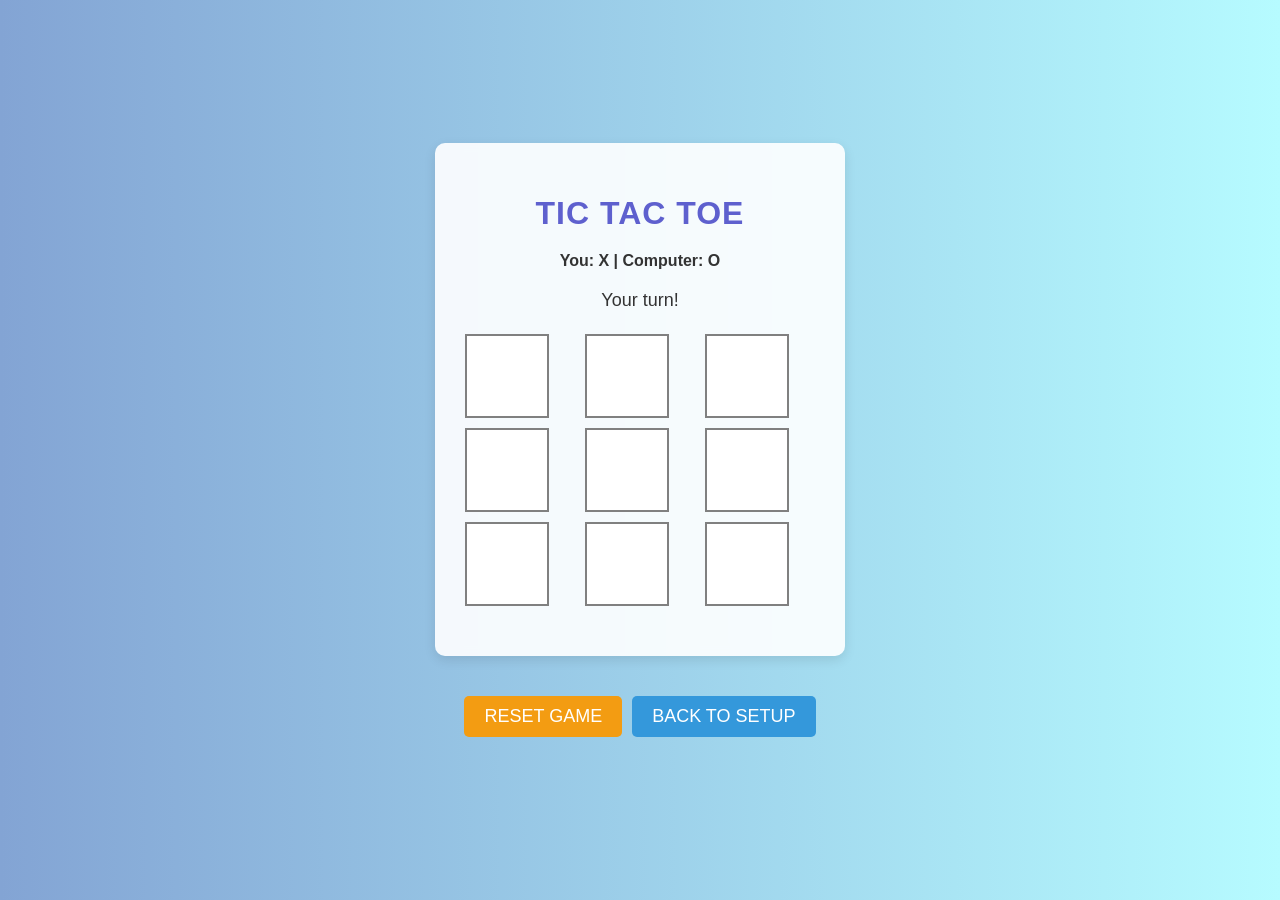
==== tic_tac_toe.html @ 5da4a69b "Add files via upload" ====
<!DOCTYPE html>
<html lang="en">
<head>
    <meta charset="UTF-8">
    <meta name="viewport" content="width=device-width, initial-scale=1.0">
    <title>Tic Tac Toe Game</title>
    <link href="https://fonts.googleapis.com/css2?family=Anton&display=swap" rel="stylesheet">
    <style>
      body {
     font-family: 'Anton SC', sans-serif;
    margin: 0;
    background: linear-gradient(to right, #83a4d4, #b6fbff);
    padding: 0;
    display: flex;
    justify-content: center;
    align-items: center;
    min-height: 100vh;
    /* background-color: #f0f2f5; Fallback color */
    /* background-image: url(""); */
    background-size: cover;
    background-position: center;
    background-attachment: fixed;
    background-blend-mode: overlay;
    color: #333;
    flex-direction: column;
}
        
        .game-container {
            background-color: rgba(255, 255, 255, 0.9);
        
            border-radius: 10px;
            box-shadow: 0 4px 12px rgba(0, 0, 0, 0.1);
            padding: 30px;
            width: 350px;
            max-width: 90%;
            text-align: center;
            margin-bottom: 20px;
            backdrop-filter: blur(5px);
        }
        
        .game-header {
            margin-bottom: 20px;
            font-size: 20px;
            font-weight: bold;  
                                 
           
        }
        .game-header h1{

            color: #5e60ce;
    font-size: 2.0rem;               /* Sets a large font size */
   /* Purple-blue color */
    margin-bottom: 20px;  
    letter-spacing: 1px; 
    
    font-weight: 900;           /* Space below the title */
    /* font-family: 'Anton SC', sans-serif;  Uses the Anton SC font */
    font-family: Impact, Haettenschweiler, 'Arial Narrow Bold', sans-serif;
    text-transform: uppercase;       /* Forces all letters to uppercase */
              /* Makes the text bold */
}
        
        .game-info {
            margin: 10px 0;
            font-size: 16px;
        }
        
        .board {
            display: grid;
            grid-template-columns: repeat(3, 1fr);
            grid-gap: 10px;
            margin: 20px auto;
        }
        
        .cell {
            width: 80px;
            height: 80px;
            background-color: #fff;
            border: 2px solid grey;
            display: flex;
            justify-content: center;
            align-items: center;
            font-size: 36px;
            font-weight: bold;
            cursor: pointer;
            transition: all 0.2s;
        }
        
        .cell:hover {
            background-color: #f8f9fa;
        }
        
        .cell.x {
            color: #e74c3c;
        }
        
        .cell.o {
            color: #3498db;
        }
        
        .status {
            margin: 15px 0;
            font-size: 18px;
            font-weight: 500;
            min-height: 24px;
        }
        
        .action-buttons {
            display: flex;
            gap: 10px;
            margin-top: 20px;
            justify-content: center;
            color: #5e60ce;
    font-size: 2.0rem;             
   /* Purple-blue color */
    margin-bottom: 20px;  
    letter-spacing: 1px; 
    
    font-weight: 900;           /* Space below the title */
    /* font-family: 'Bebas Neue', sans-serif;
     */font-family: Impact, Haettenschweiler, 'Arial Narrow Bold', sans-serif;
letter-spacing: -0.5px; /* Uses the Anton SC font */
    text-transform: uppercase;
        }
        
        .back-btn, .reset-btn {
            color: white;
            border: none;
            padding: 10px 20px;
            border-radius: 5px;
            font-size: 18px;
            font-family: Impact, Haettenschweiler, 'Arial Narrow Bold', sans-serif;
            /* font-family: 'Bebas Neue', sans-serif; */
/* letter-spacing: -0.5px; */
            cursor: pointer;
            /* font-weight: 900; */
            transition: background-color 0.2s;
        }
        
        .back-btn {
            background-color: #3498db;
        }
        
        .back-btn:hover {
            background-color: #e74c3c;
        }
        
        .reset-btn {
            background-color: #f39c12;
        }
        
        .reset-btn:hover {
            background-color: #e67e22;
        }
    </style>
</head>
<body>
    <div class="game-container">
        <div class="game-header">
            <h1>TIC TAC TOE</h1>
            <div class="game-info" id="difficulty-info"></div>
            <div class="game-info">
                You: <span id="player-symbol" class="x">X</span> | 
                Computer: <span id="computer-symbol" class="o">O</span>
            </div>
        </div>
        
        <div class="status" id="status">Your turn!</div>
        
        <div class="board" id="board">
            <div class="cell" data-index="0"></div>
            <div class="cell" data-index="1"></div>
            <div class="cell" data-index="2"></div>
            <div class="cell" data-index="3"></div>
            <div class="cell" data-index="4"></div>
            <div class="cell" data-index="5"></div>
            <div class="cell" data-index="6"></div>
            <div class="cell" data-index="7"></div>
            <div class="cell" data-index="8"></div>
        </div>
    </div>
    
    <div class="action-buttons">
        <button class="reset-btn" id="reset-btn">RESET GAME</button>
        <button class="back-btn" id="back-btn">BACK TO SETUP</button>
    </div>

    <script>
        // Game state
        let currentPlayer = 'X';
        let gameState = ['', '', '', '', '', '', '', '', ''];
        let gameActive = true;
        let playerSymbol = 'X';
        let computerSymbol = 'O';
        let difficulty = 'medium';
        let computerFirst = false;
        
        // DOM elements
        const board = document.getElementById('board');
        const cells = document.querySelectorAll('.cell');
        const statusDisplay = document.getElementById('status');
        const playerSymbolDisplay = document.getElementById('player-symbol');
        const computerSymbolDisplay = document.getElementById('computer-symbol');
        const difficultyDisplay = document.getElementById('difficulty-info');
        const backBtn = document.getElementById('back-btn');
        const resetBtn = document.getElementById('reset-btn');
        
        // Load game settings from setup page
        function loadGameSettings() {
            const settings = JSON.parse(localStorage.getItem('gameSettings'));
            if (settings) {
                difficulty = settings.difficulty;
                playerSymbol = settings.symbol;
                computerSymbol = playerSymbol === 'X' ? 'O' : 'X';
                computerFirst = settings.firstPlayer === 'computer';
                
                // Set background
                if (settings.background) {
                    if (settings.background.startsWith('url')) {
                        document.body.style.backgroundImage = settings.background;
                    } else if (settings.background.startsWith('#')) {
                        document.body.style.background = settings.background;
                        document.body.style.backgroundImage = 'none';
                    } else {
                        document.body.style.background = '#f0f2f5';
                        document.body.style.backgroundImage = 'none';
                    }
                }
                
                // Update UI
                playerSymbolDisplay.textContent = playerSymbol;
                computerSymbolDisplay.textContent = computerSymbol;
                playerSymbolDisplay.className = playerSymbol === 'X' ? 'x' : 'o';
                computerSymbolDisplay.className = computerSymbol === 'X' ? 'x' : 'o';
                
                difficultyDisplay.textContent = `Difficulty: ${capitalizeFirstLetter(difficulty)}`;
            }
        }
        
        // Initialize game
        function initializeGame() {
            gameState = ['', '', '', '', '', '', '', '', ''];
            gameActive = true;
            currentPlayer = 'X';
            
            // Clear board
            cells.forEach(cell => {
                cell.textContent = '';
                cell.className = 'cell';
            });
            
            // Set initial status
            statusDisplay.textContent = computerFirst ? 'Computer is thinking...' : 'Your turn!';
            statusDisplay.className = 'status';
            
            // If computer goes first, make its move
            if (computerFirst) {
                setTimeout(() => {
                    makeComputerMove();
                }, 500);
            }
        }
        
        // Handle cell clicks
        function handleCellClick(e) {
            const index = e.target.getAttribute('data-index');
            
            // Only proceed if the cell is empty and it's the player's turn
            if (gameState[index] === '' && gameActive && currentPlayer === playerSymbol) {
                makeMove(index, playerSymbol);
                
                if (checkWin()) {
                    statusDisplay.textContent = 'You win! 🎉';
                    statusDisplay.className = 'status win';
                    gameActive = false;
                    return;
                } else if (checkDraw()) {
                    statusDisplay.textContent = 'Game ended in a draw! 🤝';
                    statusDisplay.className = 'status draw';
                    gameActive = false;
                    return;
                }
                
                // Switch to computer's turn
                currentPlayer = computerSymbol;
                statusDisplay.textContent = 'Computer is thinking...';
                statusDisplay.className = 'status';
                
                setTimeout(() => {
                    makeComputerMove();
                    
                    if (checkWin()) {
                        statusDisplay.textContent = 'Computer wins! 😢';
                        statusDisplay.className = 'status lose';
                        gameActive = false;
                        return;
                    } else if (checkDraw()) {
                        statusDisplay.textContent = 'Game ended in a draw! 🤝';
                        statusDisplay.className = 'status draw';
                        gameActive = false;
                        return;
                    }
                    
                    // Switch back to player's turn
                    currentPlayer = playerSymbol;
                    statusDisplay.textContent = 'Your turn!';
                    statusDisplay.className = 'status';
                }, 500);
            }
        }
        
        // Make a move
        function makeMove(index, symbol) {
            gameState[index] = symbol;
            cells[index].textContent = symbol;
            cells[index].classList.add(symbol === 'X' ? 'x' : 'o');
        }
        
        // Computer makes a move
        function makeComputerMove() {
            if (!gameActive) return;
            
            let move;
            
            switch(difficulty) {
                case 'easy':
                    move = getRandomMove();
                    break;
                case 'medium':
                    move = getMediumMove();
                    break;
                case 'hard':
                    move = getHardMove();
                    break;
                default:
                    move = getRandomMove();
            }
            
            makeMove(move, computerSymbol);
        }
        
        // Easy AI - random move
        function getRandomMove() {
            const emptyCells = gameState.reduce((acc, cell, index) => {
                if (cell === '') acc.push(index);
                return acc;
            }, []);
            
            return emptyCells[Math.floor(Math.random() * emptyCells.length)];
        }
        
        // Medium AI - tries to win or block
        function getMediumMove() {
            // Check for winning move
            for (let i = 0; i < 9; i++) {
                if (gameState[i] === '') {
                    const tempState = [...gameState];
                    tempState[i] = computerSymbol;
                    if (checkWinForBoard(tempState, computerSymbol)) {
                        return i;
                    }
                }
            }
            
            // Check for blocking move
            for (let i = 0; i < 9; i++) {
                if (gameState[i] === '') {
                    const tempState = [...gameState];
                    tempState[i] = playerSymbol;
                    if (checkWinForBoard(tempState, playerSymbol)) {
                        return i;
                    }
                }
            }
            
            // Otherwise random
            return getRandomMove();
        }
        
        // Hard AI (placeholder)
        function getHardMove() {
            return getMediumMove(); // Replace with smarter AI
        }
        
        // Check for win
        function checkWin() {
            return checkWinForBoard(gameState, currentPlayer);
        }
        
        // Check for win on any board state
        function checkWinForBoard(board, player) {
            const winPatterns = [
                [0, 1, 2], [3, 4, 5], [6, 7, 8], // rows
                [0, 3, 6], [1, 4, 7], [2, 5, 8], // columns
                [0, 4, 8], [2, 4, 6]             // diagonals
            ];
            
            return winPatterns.some(pattern => {
                return pattern.every(index => board[index] === player);
            });
        }
        
        // Check for draw
        function checkDraw() {
            return !gameState.includes('') && !checkWin();
        }
        
        // Helper function
        function capitalizeFirstLetter(string) {
            return string.charAt(0).toUpperCase() + string.slice(1);
        }
        
        // Event listeners
        cells.forEach(cell => {
            cell.addEventListener('click', handleCellClick);
        });
        
        backBtn.addEventListener('click', () => {
            window.location.href = 'game1.html';
        });
        
        resetBtn.addEventListener('click', () => {
            initializeGame();
        });
        
        // Initialize the game when page loads
        loadGameSettings();
        initializeGame();
    </script>
</body>
</html>
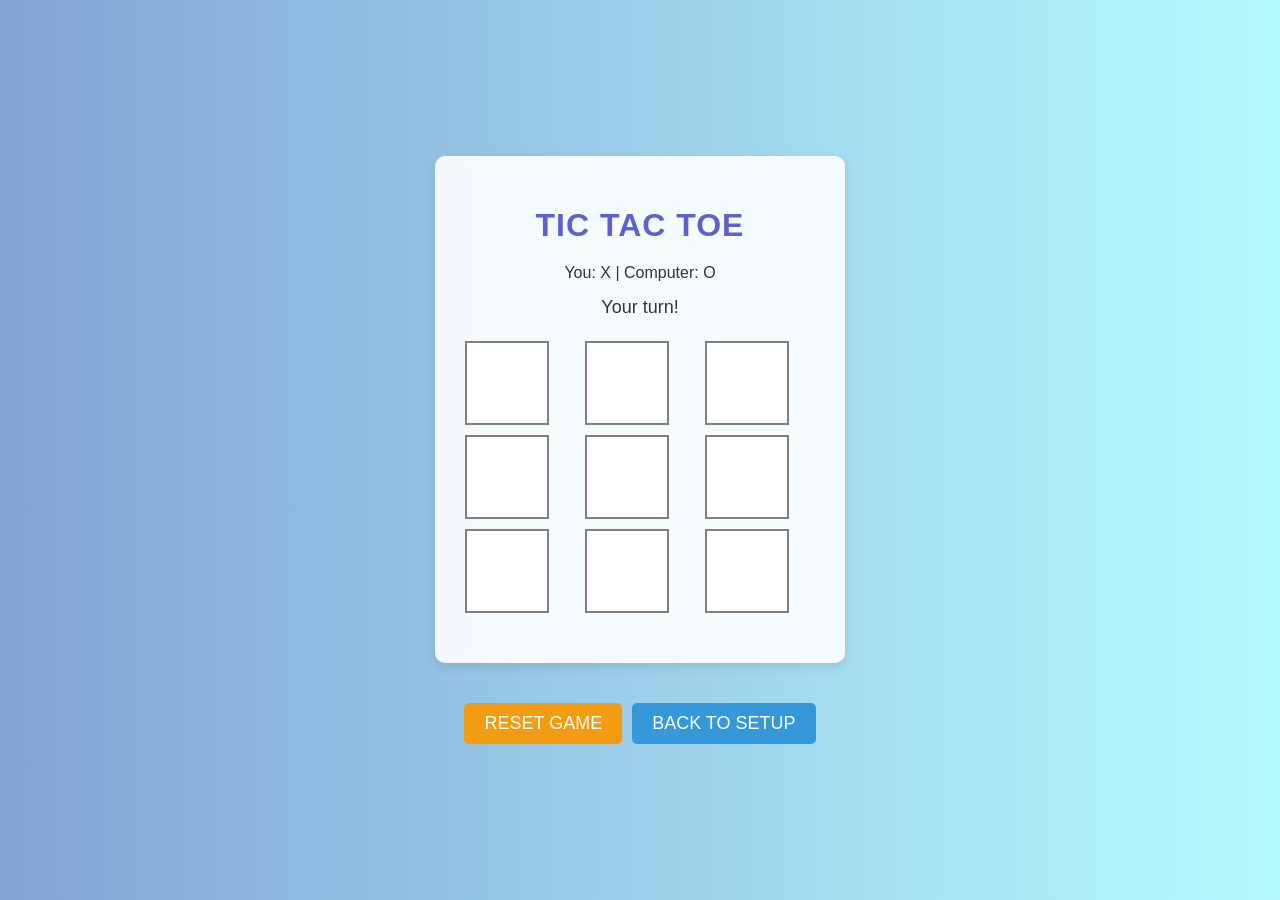
==== commit 726775b0: "Update tic_tac_toe.html" ====
--- a/tic_tac_toe.html
+++ b/tic_tac_toe.html
@@ -1,431 +1,266 @@
+<!-- Complete HTML, CSS, and JS code for Tic Tac Toe Game with error fixed -->
 <!DOCTYPE html>
 <html lang="en">
 <head>
-    <meta charset="UTF-8">
-    <meta name="viewport" content="width=device-width, initial-scale=1.0">
-    <title>Tic Tac Toe Game</title>
-    <link href="https://fonts.googleapis.com/css2?family=Anton&display=swap" rel="stylesheet">
-    <style>
-      body {
-     font-family: 'Anton SC', sans-serif;
-    margin: 0;
-    background: linear-gradient(to right, #83a4d4, #b6fbff);
-    padding: 0;
-    display: flex;
-    justify-content: center;
-    align-items: center;
-    min-height: 100vh;
-    /* background-color: #f0f2f5; Fallback color */
-    /* background-image: url(""); */
-    background-size: cover;
-    background-position: center;
-    background-attachment: fixed;
-    background-blend-mode: overlay;
-    color: #333;
-    flex-direction: column;
-}
-        
-        .game-container {
-            background-color: rgba(255, 255, 255, 0.9);
-        
-            border-radius: 10px;
-            box-shadow: 0 4px 12px rgba(0, 0, 0, 0.1);
-            padding: 30px;
-            width: 350px;
-            max-width: 90%;
-            text-align: center;
-            margin-bottom: 20px;
-            backdrop-filter: blur(5px);
-        }
-        
-        .game-header {
-            margin-bottom: 20px;
-            font-size: 20px;
-            font-weight: bold;  
-                                 
-           
-        }
-        .game-header h1{
-
-            color: #5e60ce;
-    font-size: 2.0rem;               /* Sets a large font size */
-   /* Purple-blue color */
-    margin-bottom: 20px;  
-    letter-spacing: 1px; 
-    
-    font-weight: 900;           /* Space below the title */
-    /* font-family: 'Anton SC', sans-serif;  Uses the Anton SC font */
-    font-family: Impact, Haettenschweiler, 'Arial Narrow Bold', sans-serif;
-    text-transform: uppercase;       /* Forces all letters to uppercase */
-              /* Makes the text bold */
-}
-        
-        .game-info {
-            margin: 10px 0;
-            font-size: 16px;
-        }
-        
-        .board {
-            display: grid;
-            grid-template-columns: repeat(3, 1fr);
-            grid-gap: 10px;
-            margin: 20px auto;
-        }
-        
-        .cell {
-            width: 80px;
-            height: 80px;
-            background-color: #fff;
-            border: 2px solid grey;
-            display: flex;
-            justify-content: center;
-            align-items: center;
-            font-size: 36px;
-            font-weight: bold;
-            cursor: pointer;
-            transition: all 0.2s;
-        }
-        
-        .cell:hover {
-            background-color: #f8f9fa;
-        }
-        
-        .cell.x {
-            color: #e74c3c;
-        }
-        
-        .cell.o {
-            color: #3498db;
-        }
-        
-        .status {
-            margin: 15px 0;
-            font-size: 18px;
-            font-weight: 500;
-            min-height: 24px;
-        }
-        
-        .action-buttons {
-            display: flex;
-            gap: 10px;
-            margin-top: 20px;
-            justify-content: center;
-            color: #5e60ce;
-    font-size: 2.0rem;             
-   /* Purple-blue color */
-    margin-bottom: 20px;  
-    letter-spacing: 1px; 
-    
-    font-weight: 900;           /* Space below the title */
-    /* font-family: 'Bebas Neue', sans-serif;
-     */font-family: Impact, Haettenschweiler, 'Arial Narrow Bold', sans-serif;
-letter-spacing: -0.5px; /* Uses the Anton SC font */
-    text-transform: uppercase;
-        }
-        
-        .back-btn, .reset-btn {
-            color: white;
-            border: none;
-            padding: 10px 20px;
-            border-radius: 5px;
-            font-size: 18px;
-            font-family: Impact, Haettenschweiler, 'Arial Narrow Bold', sans-serif;
-            /* font-family: 'Bebas Neue', sans-serif; */
-/* letter-spacing: -0.5px; */
-            cursor: pointer;
-            /* font-weight: 900; */
-            transition: background-color 0.2s;
-        }
-        
-        .back-btn {
-            background-color: #3498db;
-        }
-        
-        .back-btn:hover {
-            background-color: #e74c3c;
-        }
-        
-        .reset-btn {
-            background-color: #f39c12;
-        }
-        
-        .reset-btn:hover {
-            background-color: #e67e22;
-        }
-    </style>
+  <meta charset="UTF-8">
+  <meta name="viewport" content="width=device-width, initial-scale=1.0">
+  <title>Tic Tac Toe Game</title>
+  <link href="https://fonts.googleapis.com/css2?family=Anton&display=swap" rel="stylesheet">
+  <style>
+    body {
+      font-family: 'Anton SC', sans-serif;
+      margin: 0;
+      background: linear-gradient(to right, #83a4d4, #b6fbff);
+      padding: 0;
+      display: flex;
+      justify-content: center;
+      align-items: center;
+      min-height: 100vh;
+      background-size: cover;
+      background-position: center;
+      background-attachment: fixed;
+      background-blend-mode: overlay;
+      color: #333;
+      flex-direction: column;
+    }
+    .game-container {
+      background-color: rgba(255, 255, 255, 0.9);
+      border-radius: 10px;
+      box-shadow: 0 4px 12px rgba(0, 0, 0, 0.1);
+      padding: 30px;
+      width: 350px;
+      max-width: 90%;
+      text-align: center;
+      margin-bottom: 20px;
+      backdrop-filter: blur(5px);
+    }
+    .game-header h1 {
+      color: #5e60ce;
+      font-size: 2rem;
+      margin-bottom: 20px;
+      letter-spacing: 1px;
+      font-weight: 900;
+      font-family: Impact, Haettenschweiler, 'Arial Narrow Bold', sans-serif;
+      text-transform: uppercase;
+    }
+    .game-info {
+      margin: 10px 0;
+      font-size: 16px;
+    }
+    .board {
+      display: grid;
+      grid-template-columns: repeat(3, 1fr);
+      grid-gap: 10px;
+      margin: 20px auto;
+    }
+    .cell {
+      width: 80px;
+      height: 80px;
+      background-color: #fff;
+      border: 2px solid grey;
+      display: flex;
+      justify-content: center;
+      align-items: center;
+      font-size: 36px;
+      font-weight: bold;
+      cursor: pointer;
+      transition: all 0.2s;
+    }
+    .cell:hover { background-color: #f8f9fa; }
+    .cell.x { color: #e74c3c; }
+    .cell.o { color: #3498db; }
+    .status {
+      margin: 15px 0;
+      font-size: 18px;
+      font-weight: 500;
+      min-height: 24px;
+    }
+    .action-buttons {
+      display: flex;
+      gap: 10px;
+      margin-top: 20px;
+      justify-content: center;
+    }
+    .back-btn, .reset-btn {
+      color: white;
+      border: none;
+      padding: 10px 20px;
+      border-radius: 5px;
+      font-size: 18px;
+      font-family: Impact, Haettenschweiler, 'Arial Narrow Bold', sans-serif;
+      cursor: pointer;
+      transition: background-color 0.2s;
+    }
+    .back-btn { background-color: #3498db; }
+    .back-btn:hover { background-color: #e74c3c; }
+    .reset-btn { background-color: #f39c12; }
+    .reset-btn:hover { background-color: #e67e22; }
+  </style>
 </head>
 <body>
-    <div class="game-container">
-        <div class="game-header">
-            <h1>TIC TAC TOE</h1>
-            <div class="game-info" id="difficulty-info"></div>
-            <div class="game-info">
-                You: <span id="player-symbol" class="x">X</span> | 
-                Computer: <span id="computer-symbol" class="o">O</span>
-            </div>
-        </div>
-        
-        <div class="status" id="status">Your turn!</div>
-        
-        <div class="board" id="board">
-            <div class="cell" data-index="0"></div>
-            <div class="cell" data-index="1"></div>
-            <div class="cell" data-index="2"></div>
-            <div class="cell" data-index="3"></div>
-            <div class="cell" data-index="4"></div>
-            <div class="cell" data-index="5"></div>
-            <div class="cell" data-index="6"></div>
-            <div class="cell" data-index="7"></div>
-            <div class="cell" data-index="8"></div>
-        </div>
+  <div class="game-container">
+    <div class="game-header">
+      <h1>TIC TAC TOE</h1>
+      <div class="game-info" id="difficulty-info"></div>
+      <div class="game-info">
+        You: <span id="player-symbol" class="x">X</span> |
+        Computer: <span id="computer-symbol" class="o">O</span>
+      </div>
     </div>
-    
-    <div class="action-buttons">
-        <button class="reset-btn" id="reset-btn">RESET GAME</button>
-        <button class="back-btn" id="back-btn">BACK TO SETUP</button>
+    <div class="status" id="status">Your turn!</div>
+    <div class="board" id="board">
+      <div class="cell" data-index="0"></div>
+      <div class="cell" data-index="1"></div>
+      <div class="cell" data-index="2"></div>
+      <div class="cell" data-index="3"></div>
+      <div class="cell" data-index="4"></div>
+      <div class="cell" data-index="5"></div>
+      <div class="cell" data-index="6"></div>
+      <div class="cell" data-index="7"></div>
+      <div class="cell" data-index="8"></div>
     </div>
-
-    <script>
-        // Game state
-        let currentPlayer = 'X';
-        let gameState = ['', '', '', '', '', '', '', '', ''];
-        let gameActive = true;
-        let playerSymbol = 'X';
-        let computerSymbol = 'O';
-        let difficulty = 'medium';
-        let computerFirst = false;
-        
-        // DOM elements
-        const board = document.getElementById('board');
-        const cells = document.querySelectorAll('.cell');
-        const statusDisplay = document.getElementById('status');
-        const playerSymbolDisplay = document.getElementById('player-symbol');
-        const computerSymbolDisplay = document.getElementById('computer-symbol');
-        const difficultyDisplay = document.getElementById('difficulty-info');
-        const backBtn = document.getElementById('back-btn');
-        const resetBtn = document.getElementById('reset-btn');
-        
-        // Load game settings from setup page
-        function loadGameSettings() {
-            const settings = JSON.parse(localStorage.getItem('gameSettings'));
-            if (settings) {
-                difficulty = settings.difficulty;
-                playerSymbol = settings.symbol;
-                computerSymbol = playerSymbol === 'X' ? 'O' : 'X';
-                computerFirst = settings.firstPlayer === 'computer';
-                
-                // Set background
-                if (settings.background) {
-                    if (settings.background.startsWith('url')) {
-                        document.body.style.backgroundImage = settings.background;
-                    } else if (settings.background.startsWith('#')) {
-                        document.body.style.background = settings.background;
-                        document.body.style.backgroundImage = 'none';
-                    } else {
-                        document.body.style.background = '#f0f2f5';
-                        document.body.style.backgroundImage = 'none';
-                    }
-                }
-                
-                // Update UI
-                playerSymbolDisplay.textContent = playerSymbol;
-                computerSymbolDisplay.textContent = computerSymbol;
-                playerSymbolDisplay.className = playerSymbol === 'X' ? 'x' : 'o';
-                computerSymbolDisplay.className = computerSymbol === 'X' ? 'x' : 'o';
-                
-                difficultyDisplay.textContent = `Difficulty: ${capitalizeFirstLetter(difficulty)}`;
-            }
+  </div>
+  <div class="action-buttons">
+    <button class="reset-btn" id="reset-btn">RESET GAME</button>
+    <button class="back-btn" id="back-btn">BACK TO SETUP</button>
+  </div>
+  <script>
+    let currentPlayer = 'X';
+    let gameState = Array(9).fill('');
+    let gameActive = true;
+    let playerSymbol = 'X';
+    let computerSymbol = 'O';
+    let difficulty = 'medium';
+    let computerFirst = false;
+
+    const board = document.getElementById('board');
+    const cells = document.querySelectorAll('.cell');
+    const statusDisplay = document.getElementById('status');
+    const playerSymbolDisplay = document.getElementById('player-symbol');
+    const computerSymbolDisplay = document.getElementById('computer-symbol');
+    const difficultyDisplay = document.getElementById('difficulty-info');
+    const backBtn = document.getElementById('back-btn');
+    const resetBtn = document.getElementById('reset-btn');
+
+    function capitalizeFirstLetter(string) {
+      return string.charAt(0).toUpperCase() + string.slice(1);
+    }
+
+    function loadGameSettings() {
+      const settings = JSON.parse(localStorage.getItem('gameSettings'));
+      if (settings) {
+        difficulty = settings.difficulty;
+        playerSymbol = settings.symbol;
+        computerSymbol = playerSymbol === 'X' ? 'O' : 'X';
+        computerFirst = settings.firstPlayer === 'computer';
+
+        if (settings.background) {
+          if (settings.background.startsWith('url')) {
+            document.body.style.backgroundImage = settings.background;
+          } else if (settings.background.startsWith('#')) {
+            document.body.style.background = settings.background;
+            document.body.style.backgroundImage = 'none';
+          } else {
+            document.body.style.background = '#f0f2f5';
+            document.body.style.backgroundImage = 'none';
+          }
         }
-        
-        // Initialize game
-        function initializeGame() {
-            gameState = ['', '', '', '', '', '', '', '', ''];
-            gameActive = true;
-            currentPlayer = 'X';
-            
-            // Clear board
-            cells.forEach(cell => {
-                cell.textContent = '';
-                cell.className = 'cell';
-            });
-            
-            // Set initial status
-            statusDisplay.textContent = computerFirst ? 'Computer is thinking...' : 'Your turn!';
-            statusDisplay.className = 'status';
-            
-            // If computer goes first, make its move
-            if (computerFirst) {
-                setTimeout(() => {
-                    makeComputerMove();
-                }, 500);
-            }
+
+        playerSymbolDisplay.textContent = playerSymbol;
+        computerSymbolDisplay.textContent = computerSymbol;
+        playerSymbolDisplay.className = playerSymbol.toLowerCase();
+        computerSymbolDisplay.className = computerSymbol.toLowerCase();
+        difficultyDisplay.textContent = `Difficulty: ${capitalizeFirstLetter(difficulty)}`;
+      }
+    }
+
+    function initializeGame() {
+      gameState.fill('');
+      gameActive = true;
+      currentPlayer = 'X';
+
+      cells.forEach(cell => {
+        cell.textContent = '';
+        cell.className = 'cell';
+      });
+
+      statusDisplay.textContent = computerFirst ? 'Computer is thinking...' : 'Your turn!';
+
+      if (computerFirst) {
+        setTimeout(makeComputerMove, 500);
+      }
+    }
+
+    function handleCellClick(e) {
+      const index = e.target.getAttribute('data-index');
+      if (gameState[index] || !gameActive || currentPlayer !== playerSymbol) return;
+
+      makeMove(index, playerSymbol);
+      if (checkWin(playerSymbol)) {
+        statusDisplay.textContent = 'You win! 🎉';
+        gameActive = false;
+        return;
+      } else if (checkDraw()) {
+        statusDisplay.textContent = 'Draw! 🤝';
+        gameActive = false;
+        return;
+      }
+
+      currentPlayer = computerSymbol;
+      statusDisplay.textContent = 'Computer is thinking...';
+      setTimeout(() => {
+        makeComputerMove();
+        if (checkWin(computerSymbol)) {
+          statusDisplay.textContent = 'Computer wins! 😢';
+          gameActive = false;
+        } else if (checkDraw()) {
+          statusDisplay.textContent = 'Draw! 🤝';
+          gameActive = false;
+        } else {
+          currentPlayer = playerSymbol;
+          statusDisplay.textContent = 'Your turn!';
         }
-        
-        // Handle cell clicks
-        function handleCellClick(e) {
-            const index = e.target.getAttribute('data-index');
-            
-            // Only proceed if the cell is empty and it's the player's turn
-            if (gameState[index] === '' && gameActive && currentPlayer === playerSymbol) {
-                makeMove(index, playerSymbol);
-                
-                if (checkWin()) {
-                    statusDisplay.textContent = 'You win! 🎉';
-                    statusDisplay.className = 'status win';
-                    gameActive = false;
-                    return;
-                } else if (checkDraw()) {
-                    statusDisplay.textContent = 'Game ended in a draw! 🤝';
-                    statusDisplay.className = 'status draw';
-                    gameActive = false;
-                    return;
-                }
-                
-                // Switch to computer's turn
-                currentPlayer = computerSymbol;
-                statusDisplay.textContent = 'Computer is thinking...';
-                statusDisplay.className = 'status';
-                
-                setTimeout(() => {
-                    makeComputerMove();
-                    
-                    if (checkWin()) {
-                        statusDisplay.textContent = 'Computer wins! 😢';
-                        statusDisplay.className = 'status lose';
-                        gameActive = false;
-                        return;
-                    } else if (checkDraw()) {
-                        statusDisplay.textContent = 'Game ended in a draw! 🤝';
-                        statusDisplay.className = 'status draw';
-                        gameActive = false;
-                        return;
-                    }
-                    
-                    // Switch back to player's turn
-                    currentPlayer = playerSymbol;
-                    statusDisplay.textContent = 'Your turn!';
-                    statusDisplay.className = 'status';
-                }, 500);
-            }
-        }
-        
-        // Make a move
-        function makeMove(index, symbol) {
-            gameState[index] = symbol;
-            cells[index].textContent = symbol;
-            cells[index].classList.add(symbol === 'X' ? 'x' : 'o');
-        }
-        
-        // Computer makes a move
-        function makeComputerMove() {
-            if (!gameActive) return;
-            
-            let move;
-            
-            switch(difficulty) {
-                case 'easy':
-                    move = getRandomMove();
-                    break;
-                case 'medium':
-                    move = getMediumMove();
-                    break;
-                case 'hard':
-                    move = getHardMove();
-                    break;
-                default:
-                    move = getRandomMove();
-            }
-            
-            makeMove(move, computerSymbol);
-        }
-        
-        // Easy AI - random move
-        function getRandomMove() {
-            const emptyCells = gameState.reduce((acc, cell, index) => {
-                if (cell === '') acc.push(index);
-                return acc;
-            }, []);
-            
-            return emptyCells[Math.floor(Math.random() * emptyCells.length)];
-        }
-        
-        // Medium AI - tries to win or block
-        function getMediumMove() {
-            // Check for winning move
-            for (let i = 0; i < 9; i++) {
-                if (gameState[i] === '') {
-                    const tempState = [...gameState];
-                    tempState[i] = computerSymbol;
-                    if (checkWinForBoard(tempState, computerSymbol)) {
-                        return i;
-                    }
-                }
-            }
-            
-            // Check for blocking move
-            for (let i = 0; i < 9; i++) {
-                if (gameState[i] === '') {
-                    const tempState = [...gameState];
-                    tempState[i] = playerSymbol;
-                    if (checkWinForBoard(tempState, playerSymbol)) {
-                        return i;
-                    }
-                }
-            }
-            
-            // Otherwise random
-            return getRandomMove();
-        }
-        
-        // Hard AI (placeholder)
-        function getHardMove() {
-            return getMediumMove(); // Replace with smarter AI
-        }
-        
-        // Check for win
-        function checkWin() {
-            return checkWinForBoard(gameState, currentPlayer);
-        }
-        
-        // Check for win on any board state
-        function checkWinForBoard(board, player) {
-            const winPatterns = [
-                [0, 1, 2], [3, 4, 5], [6, 7, 8], // rows
-                [0, 3, 6], [1, 4, 7], [2, 5, 8], // columns
-                [0, 4, 8], [2, 4, 6]             // diagonals
-            ];
-            
-            return winPatterns.some(pattern => {
-                return pattern.every(index => board[index] === player);
-            });
-        }
-        
-        // Check for draw
-        function checkDraw() {
-            return !gameState.includes('') && !checkWin();
-        }
-        
-        // Helper function
-        function capitalizeFirstLetter(string) {
-            return string.charAt(0).toUpperCase() + string.slice(1);
-        }
-        
-        // Event listeners
-        cells.forEach(cell => {
-            cell.addEventListener('click', handleCellClick);
-        });
-        
-        backBtn.addEventListener('click', () => {
-            window.location.href = 'game1.html';
-        });
-        
-        resetBtn.addEventListener('click', () => {
-            initializeGame();
-        });
-        
-        // Initialize the game when page loads
-        loadGameSettings();
-        initializeGame();
-    </script>
+      }, 500);
+    }
+
+    function makeMove(index, symbol) {
+      gameState[index] = symbol;
+      cells[index].textContent = symbol;
+      cells[index].classList.add(symbol.toLowerCase());
+    }
+
+    function getRandomMove() {
+      const emptyCells = gameState.map((val, i) => val === '' ? i : null).filter(v => v !== null);
+      return emptyCells[Math.floor(Math.random() * emptyCells.length)];
+    }
+
+    function makeComputerMove() {
+      if (!gameActive) return;
+      let index = getRandomMove(); // Replace with smart AI if needed
+      makeMove(index, computerSymbol);
+    }
+
+    function checkWin(symbol) {
+      const winConditions = [
+        [0,1,2], [3,4,5], [6,7,8],
+        [0,3,6], [1,4,7], [2,5,8],
+        [0,4,8], [2,4,6]
+      ];
+      return winConditions.some(condition => condition.every(i => gameState[i] === symbol));
+    }
+
+    function checkDraw() {
+      return gameState.every(cell => cell !== '');
+    }
+
+    // Event Listeners
+    cells.forEach(cell => cell.addEventListener('click', handleCellClick));
+    resetBtn.addEventListener('click', initializeGame);
+    backBtn.addEventListener('click', () => window.location.href = 'setup.html');
+
+    // Load and start
+    loadGameSettings();
+    initializeGame();
+  </script>
 </body>
-</html>+</html>
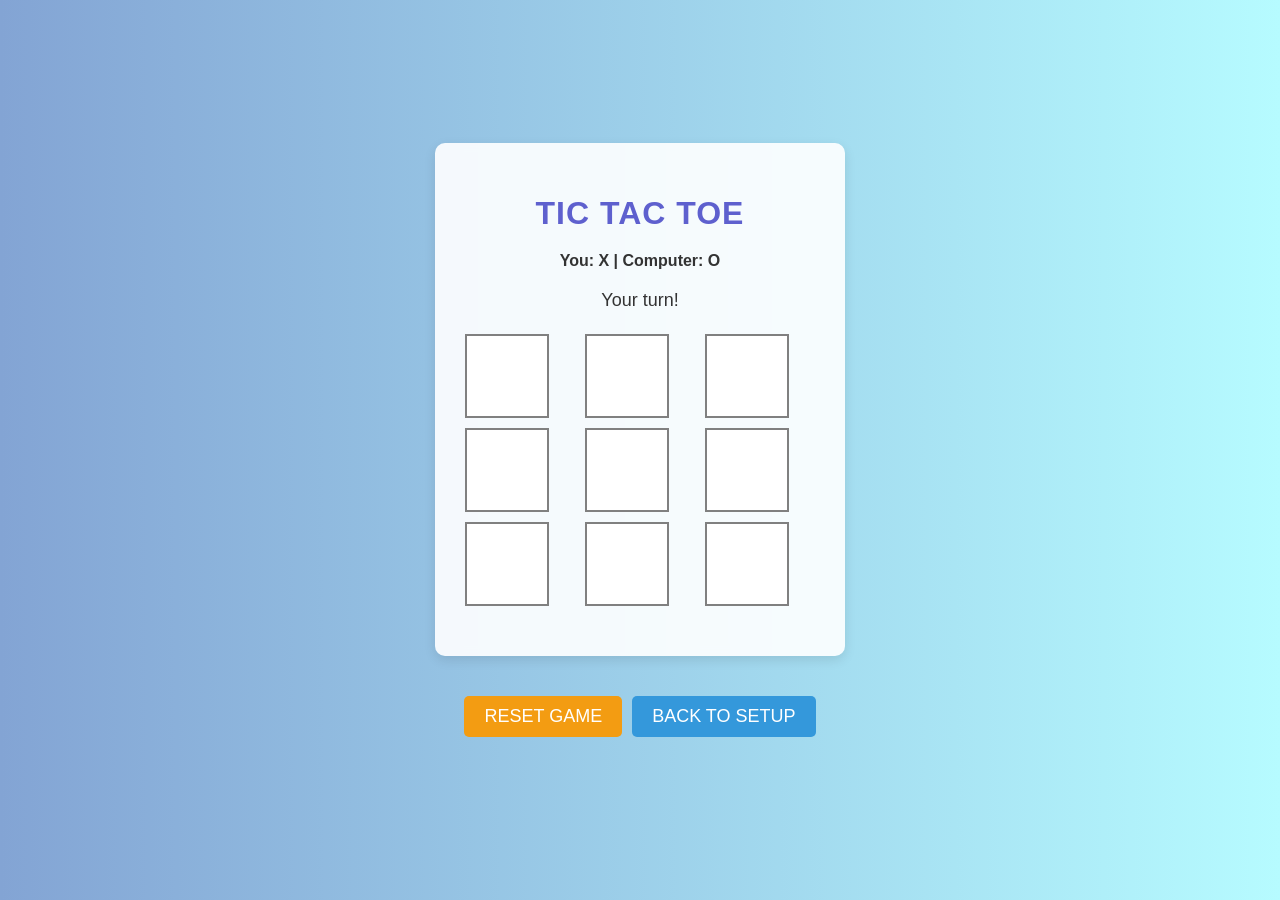
==== commit 66478fd9: "Update tic_tac_toe.html" ====
--- a/tic_tac_toe.html
+++ b/tic_tac_toe.html
@@ -1,266 +1,415 @@
-<!-- Complete HTML, CSS, and JS code for Tic Tac Toe Game with error fixed -->
 <!DOCTYPE html>
 <html lang="en">
 <head>
-  <meta charset="UTF-8">
-  <meta name="viewport" content="width=device-width, initial-scale=1.0">
-  <title>Tic Tac Toe Game</title>
-  <link href="https://fonts.googleapis.com/css2?family=Anton&display=swap" rel="stylesheet">
-  <style>
-    body {
-      font-family: 'Anton SC', sans-serif;
-      margin: 0;
-      background: linear-gradient(to right, #83a4d4, #b6fbff);
-      padding: 0;
-      display: flex;
-      justify-content: center;
-      align-items: center;
-      min-height: 100vh;
-      background-size: cover;
-      background-position: center;
-      background-attachment: fixed;
-      background-blend-mode: overlay;
-      color: #333;
-      flex-direction: column;
-    }
-    .game-container {
-      background-color: rgba(255, 255, 255, 0.9);
-      border-radius: 10px;
-      box-shadow: 0 4px 12px rgba(0, 0, 0, 0.1);
-      padding: 30px;
-      width: 350px;
-      max-width: 90%;
-      text-align: center;
-      margin-bottom: 20px;
-      backdrop-filter: blur(5px);
-    }
-    .game-header h1 {
-      color: #5e60ce;
-      font-size: 2rem;
-      margin-bottom: 20px;
-      letter-spacing: 1px;
-      font-weight: 900;
-      font-family: Impact, Haettenschweiler, 'Arial Narrow Bold', sans-serif;
-      text-transform: uppercase;
-    }
-    .game-info {
-      margin: 10px 0;
-      font-size: 16px;
-    }
-    .board {
-      display: grid;
-      grid-template-columns: repeat(3, 1fr);
-      grid-gap: 10px;
-      margin: 20px auto;
-    }
-    .cell {
-      width: 80px;
-      height: 80px;
-      background-color: #fff;
-      border: 2px solid grey;
-      display: flex;
-      justify-content: center;
-      align-items: center;
-      font-size: 36px;
-      font-weight: bold;
-      cursor: pointer;
-      transition: all 0.2s;
-    }
-    .cell:hover { background-color: #f8f9fa; }
-    .cell.x { color: #e74c3c; }
-    .cell.o { color: #3498db; }
-    .status {
-      margin: 15px 0;
-      font-size: 18px;
-      font-weight: 500;
-      min-height: 24px;
-    }
-    .action-buttons {
-      display: flex;
-      gap: 10px;
-      margin-top: 20px;
-      justify-content: center;
-    }
-    .back-btn, .reset-btn {
-      color: white;
-      border: none;
-      padding: 10px 20px;
-      border-radius: 5px;
-      font-size: 18px;
-      font-family: Impact, Haettenschweiler, 'Arial Narrow Bold', sans-serif;
-      cursor: pointer;
-      transition: background-color 0.2s;
-    }
-    .back-btn { background-color: #3498db; }
-    .back-btn:hover { background-color: #e74c3c; }
-    .reset-btn { background-color: #f39c12; }
-    .reset-btn:hover { background-color: #e67e22; }
-  </style>
+    <meta charset="UTF-8">
+    <meta name="viewport" content="width=device-width, initial-scale=1.0">
+    <title>Tic Tac Toe Game</title>
+    <link href="https://fonts.googleapis.com/css2?family=Anton&display=swap" rel="stylesheet">
+    <style>
+      body {
+     font-family: 'Anton SC', sans-serif;
+    margin: 0;
+    background: linear-gradient(to right, #83a4d4, #b6fbff);
+    padding: 0;
+    display: flex;
+    justify-content: center;
+    align-items: center;
+    min-height: 100vh;
+    background-size: cover;
+    background-position: center;
+    background-attachment: fixed;
+    background-blend-mode: overlay;
+    color: #333;
+    flex-direction: column;
+}
+        
+        .game-container {
+            background-color: rgba(255, 255, 255, 0.9);
+            border-radius: 10px;
+            box-shadow: 0 4px 12px rgba(0, 0, 0, 0.1);
+            padding: 30px;
+            width: 350px;
+            max-width: 90%;
+            text-align: center;
+            margin-bottom: 20px;
+            backdrop-filter: blur(5px);
+        }
+        
+        .game-header {
+            margin-bottom: 20px;
+            font-size: 20px;
+            font-weight: bold;                                 
+        }
+        .game-header h1{
+            color: #5e60ce;
+            font-size: 2.0rem;
+            margin-bottom: 20px;  
+            letter-spacing: 1px; 
+            font-weight: 900;
+            font-family: Impact, Haettenschweiler, 'Arial Narrow Bold', sans-serif;
+            text-transform: uppercase;
+        }
+        
+        .game-info {
+            margin: 10px 0;
+            font-size: 16px;
+        }
+        
+        .board {
+            display: grid;
+            grid-template-columns: repeat(3, 1fr);
+            grid-gap: 10px;
+            margin: 20px auto;
+        }
+        
+        .cell {
+            width: 80px;
+            height: 80px;
+            background-color: #fff;
+            border: 2px solid grey;
+            display: flex;
+            justify-content: center;
+            align-items: center;
+            font-size: 36px;
+            font-weight: bold;
+            cursor: pointer;
+            transition: all 0.2s;
+        }
+        
+        .cell:hover {
+            background-color: #f8f9fa;
+        }
+        
+        .cell.x {
+            color: #e74c3c;
+        }
+        
+        .cell.o {
+            color: #3498db;
+        }
+        
+        .status {
+            margin: 15px 0;
+            font-size: 18px;
+            font-weight: 500;
+            min-height: 24px;
+        }
+        
+        .action-buttons {
+            display: flex;
+            gap: 10px;
+            margin-top: 20px;
+            justify-content: center;
+            color: #5e60ce;
+            font-size: 2.0rem;             
+            margin-bottom: 20px;  
+            letter-spacing: 1px; 
+            font-weight: 900;
+            font-family: Impact, Haettenschweiler, 'Arial Narrow Bold', sans-serif;
+            letter-spacing: -0.5px;
+            text-transform: uppercase;
+        }
+        
+        .back-btn, .reset-btn {
+            color: white;
+            border: none;
+            padding: 10px 20px;
+            border-radius: 5px;
+            font-size: 18px;
+            font-family: Impact, Haettenschweiler, 'Arial Narrow Bold', sans-serif;
+            cursor: pointer;
+            transition: background-color 0.2s;
+        }
+        
+        .back-btn {
+            background-color: #3498db;
+        }
+        
+        .back-btn:hover {
+            background-color: #e74c3c;
+        }
+        
+        .reset-btn {
+            background-color: #f39c12;
+        }
+        
+        .reset-btn:hover {
+            background-color: #e67e22;
+        }
+    </style>
 </head>
 <body>
-  <div class="game-container">
-    <div class="game-header">
-      <h1>TIC TAC TOE</h1>
-      <div class="game-info" id="difficulty-info"></div>
-      <div class="game-info">
-        You: <span id="player-symbol" class="x">X</span> |
-        Computer: <span id="computer-symbol" class="o">O</span>
-      </div>
+    <div class="game-container">
+        <div class="game-header">
+            <h1>TIC TAC TOE</h1>
+            <div class="game-info" id="difficulty-info"></div>
+            <div class="game-info">
+                You: <span id="player-symbol" class="x">X</span> | 
+                Computer: <span id="computer-symbol" class="o">O</span>
+            </div>
+        </div>
+        
+        <div class="status" id="status">Your turn!</div>
+        
+        <div class="board" id="board">
+            <div class="cell" data-index="0"></div>
+            <div class="cell" data-index="1"></div>
+            <div class="cell" data-index="2"></div>
+            <div class="cell" data-index="3"></div>
+            <div class="cell" data-index="4"></div>
+            <div class="cell" data-index="5"></div>
+            <div class="cell" data-index="6"></div>
+            <div class="cell" data-index="7"></div>
+            <div class="cell" data-index="8"></div>
+        </div>
     </div>
-    <div class="status" id="status">Your turn!</div>
-    <div class="board" id="board">
-      <div class="cell" data-index="0"></div>
-      <div class="cell" data-index="1"></div>
-      <div class="cell" data-index="2"></div>
-      <div class="cell" data-index="3"></div>
-      <div class="cell" data-index="4"></div>
-      <div class="cell" data-index="5"></div>
-      <div class="cell" data-index="6"></div>
-      <div class="cell" data-index="7"></div>
-      <div class="cell" data-index="8"></div>
+    
+    <div class="action-buttons">
+        <button class="reset-btn" id="reset-btn">RESET GAME</button>
+        <button class="back-btn" id="back-btn">BACK TO SETUP</button>
     </div>
-  </div>
-  <div class="action-buttons">
-    <button class="reset-btn" id="reset-btn">RESET GAME</button>
-    <button class="back-btn" id="back-btn">BACK TO SETUP</button>
-  </div>
-  <script>
-    let currentPlayer = 'X';
-    let gameState = Array(9).fill('');
-    let gameActive = true;
-    let playerSymbol = 'X';
-    let computerSymbol = 'O';
-    let difficulty = 'medium';
-    let computerFirst = false;
 
-    const board = document.getElementById('board');
-    const cells = document.querySelectorAll('.cell');
-    const statusDisplay = document.getElementById('status');
-    const playerSymbolDisplay = document.getElementById('player-symbol');
-    const computerSymbolDisplay = document.getElementById('computer-symbol');
-    const difficultyDisplay = document.getElementById('difficulty-info');
-    const backBtn = document.getElementById('back-btn');
-    const resetBtn = document.getElementById('reset-btn');
-
-    function capitalizeFirstLetter(string) {
-      return string.charAt(0).toUpperCase() + string.slice(1);
-    }
-
-    function loadGameSettings() {
-      const settings = JSON.parse(localStorage.getItem('gameSettings'));
-      if (settings) {
-        difficulty = settings.difficulty;
-        playerSymbol = settings.symbol;
-        computerSymbol = playerSymbol === 'X' ? 'O' : 'X';
-        computerFirst = settings.firstPlayer === 'computer';
-
-        if (settings.background) {
-          if (settings.background.startsWith('url')) {
-            document.body.style.backgroundImage = settings.background;
-          } else if (settings.background.startsWith('#')) {
-            document.body.style.background = settings.background;
-            document.body.style.backgroundImage = 'none';
-          } else {
-            document.body.style.background = '#f0f2f5';
-            document.body.style.backgroundImage = 'none';
-          }
-        }
-
-        playerSymbolDisplay.textContent = playerSymbol;
-        computerSymbolDisplay.textContent = computerSymbol;
-        playerSymbolDisplay.className = playerSymbol.toLowerCase();
-        computerSymbolDisplay.className = computerSymbol.toLowerCase();
-        difficultyDisplay.textContent = `Difficulty: ${capitalizeFirstLetter(difficulty)}`;
-      }
-    }
-
-    function initializeGame() {
-      gameState.fill('');
-      gameActive = true;
-      currentPlayer = 'X';
-
-      cells.forEach(cell => {
-        cell.textContent = '';
-        cell.className = 'cell';
-      });
-
-      statusDisplay.textContent = computerFirst ? 'Computer is thinking...' : 'Your turn!';
-
-      if (computerFirst) {
-        setTimeout(makeComputerMove, 500);
-      }
-    }
-
-    function handleCellClick(e) {
-      const index = e.target.getAttribute('data-index');
-      if (gameState[index] || !gameActive || currentPlayer !== playerSymbol) return;
-
-      makeMove(index, playerSymbol);
-      if (checkWin(playerSymbol)) {
-        statusDisplay.textContent = 'You win! 🎉';
-        gameActive = false;
-        return;
-      } else if (checkDraw()) {
-        statusDisplay.textContent = 'Draw! 🤝';
-        gameActive = false;
-        return;
-      }
-
-      currentPlayer = computerSymbol;
-      statusDisplay.textContent = 'Computer is thinking...';
-      setTimeout(() => {
-        makeComputerMove();
-        if (checkWin(computerSymbol)) {
-          statusDisplay.textContent = 'Computer wins! 😢';
-          gameActive = false;
-        } else if (checkDraw()) {
-          statusDisplay.textContent = 'Draw! 🤝';
-          gameActive = false;
-        } else {
-          currentPlayer = playerSymbol;
-          statusDisplay.textContent = 'Your turn!';
-        }
-      }, 500);
-    }
-
-    function makeMove(index, symbol) {
-      gameState[index] = symbol;
-      cells[index].textContent = symbol;
-      cells[index].classList.add(symbol.toLowerCase());
-    }
-
-    function getRandomMove() {
-      const emptyCells = gameState.map((val, i) => val === '' ? i : null).filter(v => v !== null);
-      return emptyCells[Math.floor(Math.random() * emptyCells.length)];
-    }
-
-    function makeComputerMove() {
-      if (!gameActive) return;
-      let index = getRandomMove(); // Replace with smart AI if needed
-      makeMove(index, computerSymbol);
-    }
-
-    function checkWin(symbol) {
-      const winConditions = [
-        [0,1,2], [3,4,5], [6,7,8],
-        [0,3,6], [1,4,7], [2,5,8],
-        [0,4,8], [2,4,6]
-      ];
-      return winConditions.some(condition => condition.every(i => gameState[i] === symbol));
-    }
-
-    function checkDraw() {
-      return gameState.every(cell => cell !== '');
-    }
-
-    // Event Listeners
-    cells.forEach(cell => cell.addEventListener('click', handleCellClick));
-    resetBtn.addEventListener('click', initializeGame);
-    backBtn.addEventListener('click', () => window.location.href = 'setup.html');
-
-    // Load and start
-    loadGameSettings();
-    initializeGame();
-  </script>
+    <script>
+        // Game state
+        let currentPlayer = 'X';
+        let gameState = ['', '', '', '', '', '', '', '', ''];
+        let gameActive = true;
+        let playerSymbol = 'X';
+        let computerSymbol = 'O';
+        let difficulty = 'medium';
+        let computerFirst = false;
+        
+        // DOM elements
+        const board = document.getElementById('board');
+        const cells = document.querySelectorAll('.cell');
+        const statusDisplay = document.getElementById('status');
+        const playerSymbolDisplay = document.getElementById('player-symbol');
+        const computerSymbolDisplay = document.getElementById('computer-symbol');
+        const difficultyDisplay = document.getElementById('difficulty-info');
+        const backBtn = document.getElementById('back-btn');
+        const resetBtn = document.getElementById('reset-btn');
+        
+        // Load game settings from setup page
+        function loadGameSettings() {
+            const settings = JSON.parse(localStorage.getItem('gameSettings'));
+            if (settings) {
+                difficulty = settings.difficulty;
+                playerSymbol = settings.symbol;
+                computerSymbol = playerSymbol === 'X' ? 'O' : 'X';
+                computerFirst = settings.firstPlayer === 'computer';
+                
+                // Set background
+                if (settings.background) {
+                    if (settings.background.startsWith('url')) {
+                        document.body.style.backgroundImage = settings.background;
+                    } else if (settings.background.startsWith('#')) {
+                        document.body.style.background = settings.background;
+                        document.body.style.backgroundImage = 'none';
+                    } else {
+                        document.body.style.background = '#f0f2f5';
+                        document.body.style.backgroundImage = 'none';
+                    }
+                }
+                
+                // Update UI
+                playerSymbolDisplay.textContent = playerSymbol;
+                computerSymbolDisplay.textContent = computerSymbol;
+                playerSymbolDisplay.className = playerSymbol === 'X' ? 'x' : 'o';
+                computerSymbolDisplay.className = computerSymbol === 'X' ? 'x' : 'o';
+                
+                difficultyDisplay.textContent = `Difficulty: ${capitalizeFirstLetter(difficulty)}`;
+            }
+        }
+        
+        // Initialize game
+        function initializeGame() {
+            gameState = ['', '', '', '', '', '', '', '', ''];
+            gameActive = true;
+            currentPlayer = computerFirst ? computerSymbol : playerSymbol; // Fixed: Set current player based on who goes first
+            
+            // Clear board
+            cells.forEach(cell => {
+                cell.textContent = '';
+                cell.className = 'cell';
+            });
+            
+            // Set initial status
+            statusDisplay.textContent = computerFirst ? 'Computer is thinking...' : 'Your turn!';
+            statusDisplay.className = 'status';
+            
+            // If computer goes first, make its move
+            if (computerFirst) {
+                setTimeout(() => {
+                    makeComputerMove();
+                }, 500);
+            }
+        }
+        
+        // Handle cell clicks
+        function handleCellClick(e) {
+            const index = e.target.getAttribute('data-index');
+            
+            // Only proceed if the cell is empty and it's the player's turn
+            if (gameState[index] === '' && gameActive && currentPlayer === playerSymbol) {
+                makeMove(index, playerSymbol);
+                
+                if (checkWin()) {
+                    statusDisplay.textContent = 'You win! 🎉';
+                    statusDisplay.className = 'status win';
+                    gameActive = false;
+                    return;
+                } else if (checkDraw()) {
+                    statusDisplay.textContent = 'Game ended in a draw! 🤝';
+                    statusDisplay.className = 'status draw';
+                    gameActive = false;
+                    return;
+                }
+                
+                // Switch to computer's turn
+                currentPlayer = computerSymbol;
+                statusDisplay.textContent = 'Computer is thinking...';
+                statusDisplay.className = 'status';
+                
+                setTimeout(() => {
+                    makeComputerMove();
+                    
+                    if (checkWin()) {
+                        statusDisplay.textContent = 'Computer wins! 😢';
+                        statusDisplay.className = 'status lose';
+                        gameActive = false;
+                        return;
+                    } else if (checkDraw()) {
+                        statusDisplay.textContent = 'Game ended in a draw! 🤝';
+                        statusDisplay.className = 'status draw';
+                        gameActive = false;
+                        return;
+                    }
+                    
+                    // Switch back to player's turn
+                    currentPlayer = playerSymbol;
+                    statusDisplay.textContent = 'Your turn!';
+                    statusDisplay.className = 'status';
+                }, 500);
+            }
+        }
+        
+        // Make a move
+        function makeMove(index, symbol) {
+            gameState[index] = symbol;
+            cells[index].textContent = symbol;
+            cells[index].classList.add(symbol === 'X' ? 'x' : 'o');
+        }
+        
+        // Computer makes a move
+        function makeComputerMove() {
+            if (!gameActive) return;
+            
+            let move;
+            
+            switch(difficulty) {
+                case 'easy':
+                    move = getRandomMove();
+                    break;
+                case 'medium':
+                    move = getMediumMove();
+                    break;
+                case 'hard':
+                    move = getHardMove();
+                    break;
+                default:
+                    move = getRandomMove();
+            }
+            
+            makeMove(move, computerSymbol);
+        }
+        
+        // Easy AI - random move
+        function getRandomMove() {
+            const emptyCells = gameState.reduce((acc, cell, index) => {
+                if (cell === '') acc.push(index);
+                return acc;
+            }, []);
+            
+            return emptyCells[Math.floor(Math.random() * emptyCells.length)];
+        }
+        
+        // Medium AI - tries to win or block
+        function getMediumMove() {
+            // Check for winning move
+            for (let i = 0; i < 9; i++) {
+                if (gameState[i] === '') {
+                    const tempState = [...gameState];
+                    tempState[i] = computerSymbol;
+                    if (checkWinForBoard(tempState, computerSymbol)) {
+                        return i;
+                    }
+                }
+            }
+            
+            // Check for blocking move
+            for (let i = 0; i < 9; i++) {
+                if (gameState[i] === '') {
+                    const tempState = [...gameState];
+                    tempState[i] = playerSymbol;
+                    if (checkWinForBoard(tempState, playerSymbol)) {
+                        return i;
+                    }
+                }
+            }
+            
+            // Otherwise random
+            return getRandomMove();
+        }
+        
+        // Hard AI (placeholder)
+        function getHardMove() {
+            return getMediumMove(); // Replace with smarter AI
+        }
+        
+        // Check for win
+        function checkWin() {
+            return checkWinForBoard(gameState, currentPlayer);
+        }
+        
+        // Check for win on any board state
+        function checkWinForBoard(board, player) {
+            const winPatterns = [
+                [0, 1, 2], [3, 4, 5], [6, 7, 8], // rows
+                [0, 3, 6], [1, 4, 7], [2, 5, 8], // columns
+                [0, 4, 8], [2, 4, 6]             // diagonals
+            ];
+            
+            return winPatterns.some(pattern => {
+                return pattern.every(index => board[index] === player);
+            });
+        }
+        
+        // Check for draw
+        function checkDraw() {
+            return !gameState.includes('') && !checkWin();
+        }
+        
+        // Helper function
+        function capitalizeFirstLetter(string) {
+            return string.charAt(0).toUpperCase() + string.slice(1);
+        }
+        
+        // Event listeners
+        cells.forEach(cell => {
+            cell.addEventListener('click', handleCellClick);
+        });
+        
+        backBtn.addEventListener('click', () => {
+            window.location.href = 'game1.html';
+        });
+        
+        resetBtn.addEventListener('click', () => {
+            initializeGame();
+        });
+        
+        // Initialize the game when page loads
+        loadGameSettings();
+        initializeGame();
+    </script>
 </body>
 </html>
